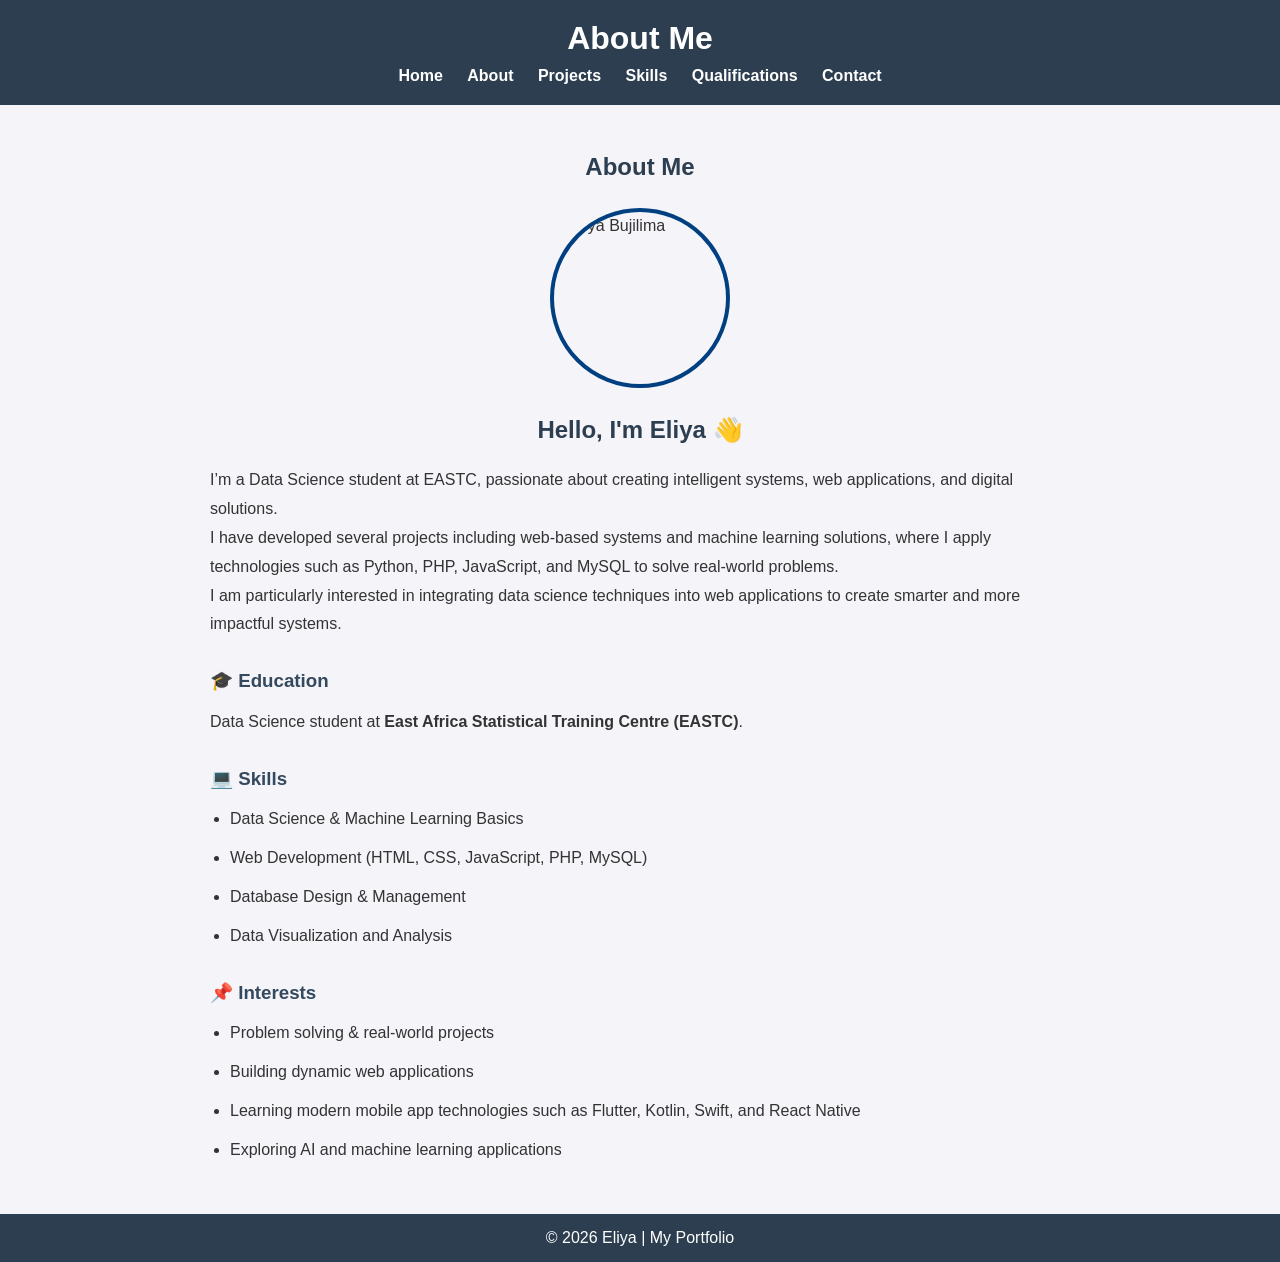
==== frontend/about.html @ cecfb4fb "Initial portfolio full stack project" ====
<!DOCTYPE html>
<html lang="en">
<head>
  <meta charset="UTF-8">
  <meta name="viewport" content="width=device-width, initial-scale=1.0">
  <title>About Me - Eliya</title>

  <style>
    *{
      margin: 0;
      padding: 0;
      box-sizing: border-box;
    }

    body{
      font-family: Arial, sans-serif;
      background: #f4f4f9;
      color: #333;
      min-height: 100vh;
      display: flex;
      flex-direction: column;
    }

    header{
      background: #2c3e50;
      color: white;
      padding: 20px;
      text-align: center;
    }

    nav{
      margin-top: 10px;
    }

    nav a{
      color: white;
      margin: 0 10px;
      text-decoration: none;
      font-weight: bold;
    }

    nav a:hover{
      text-decoration: underline;
    }

    section{
      flex: 1;
      padding: 40px 20px;
      max-width: 900px;
      margin: auto;
      line-height: 1.8;
    }

    h2{
      color: #2c3e50;
      margin-bottom: 15px;
      text-align: center;
    }

    h3{
      margin-top: 25px;
      margin-bottom: 10px;
      color: #34495e;
    }

    ul{
      margin-left: 20px;
    }

    ul li{
      margin-bottom: 10px;
    }

    .profile-pic{
      width: 180px;
      height: 180px;
      border-radius: 50%;
      object-fit: cover;
      display: block;
      margin: 20px auto;
      border: 4px solid #004080;
    }

    footer{
      background: #2c3e50;
      color: white;
      text-align: center;
      padding: 15px;
      margin-top: auto;
    }
  </style>
</head>

<body>

  <!-- Header -->
  <header>

    <h1>About Me</h1>

    <nav>
      <a href="index.html">Home</a>
      <a href="about.html">About</a>
      <a href="projects.html">Projects</a>
      <a href="skills.html">Skills</a>
      <a href="qualifications.html">Qualifications</a>
      <a href="contact.html">Contact</a>
    </nav>

  </header>

  <!-- About Section -->
  <section>

    <h2>About Me</h2>

    <img src="assets/images/profile.jpg"
         alt="Eliya Bujilima"
         class="profile-pic">

    <h2>Hello, I'm Eliya 👋</h2>

    <p>
      I’m a Data Science student at EASTC, passionate about
      creating intelligent systems, web applications,
      and digital solutions.
    </p>

    <p>
      I have developed several projects including web-based systems
      and machine learning solutions, where I apply technologies
      such as Python, PHP, JavaScript, and MySQL to solve real-world problems.
    </p>

    <p>
      I am particularly interested in integrating data science
      techniques into web applications to create smarter
      and more impactful systems.
    </p>

    <h3>🎓 Education</h3>

    <p>
      Data Science student at
      <strong>East Africa Statistical Training Centre (EASTC)</strong>.
    </p>

    <h3>💻 Skills</h3>

    <ul>
      <li>Data Science & Machine Learning Basics</li>
      <li>Web Development (HTML, CSS, JavaScript, PHP, MySQL)</li>
      <li>Database Design & Management</li>
      <li>Data Visualization and Analysis</li>
    </ul>

    <h3>📌 Interests</h3>

    <ul>
      <li>Problem solving & real-world projects</li>
      <li>Building dynamic web applications</li>
      <li>
        Learning modern mobile app technologies such as
        Flutter, Kotlin, Swift, and React Native
      </li>
      <li>Exploring AI and machine learning applications</li>
    </ul>

  </section>

  <!-- Footer -->
  <footer>
    <p>&copy; 2026 Eliya | My Portfolio</p>
  </footer>

</body>
</html>
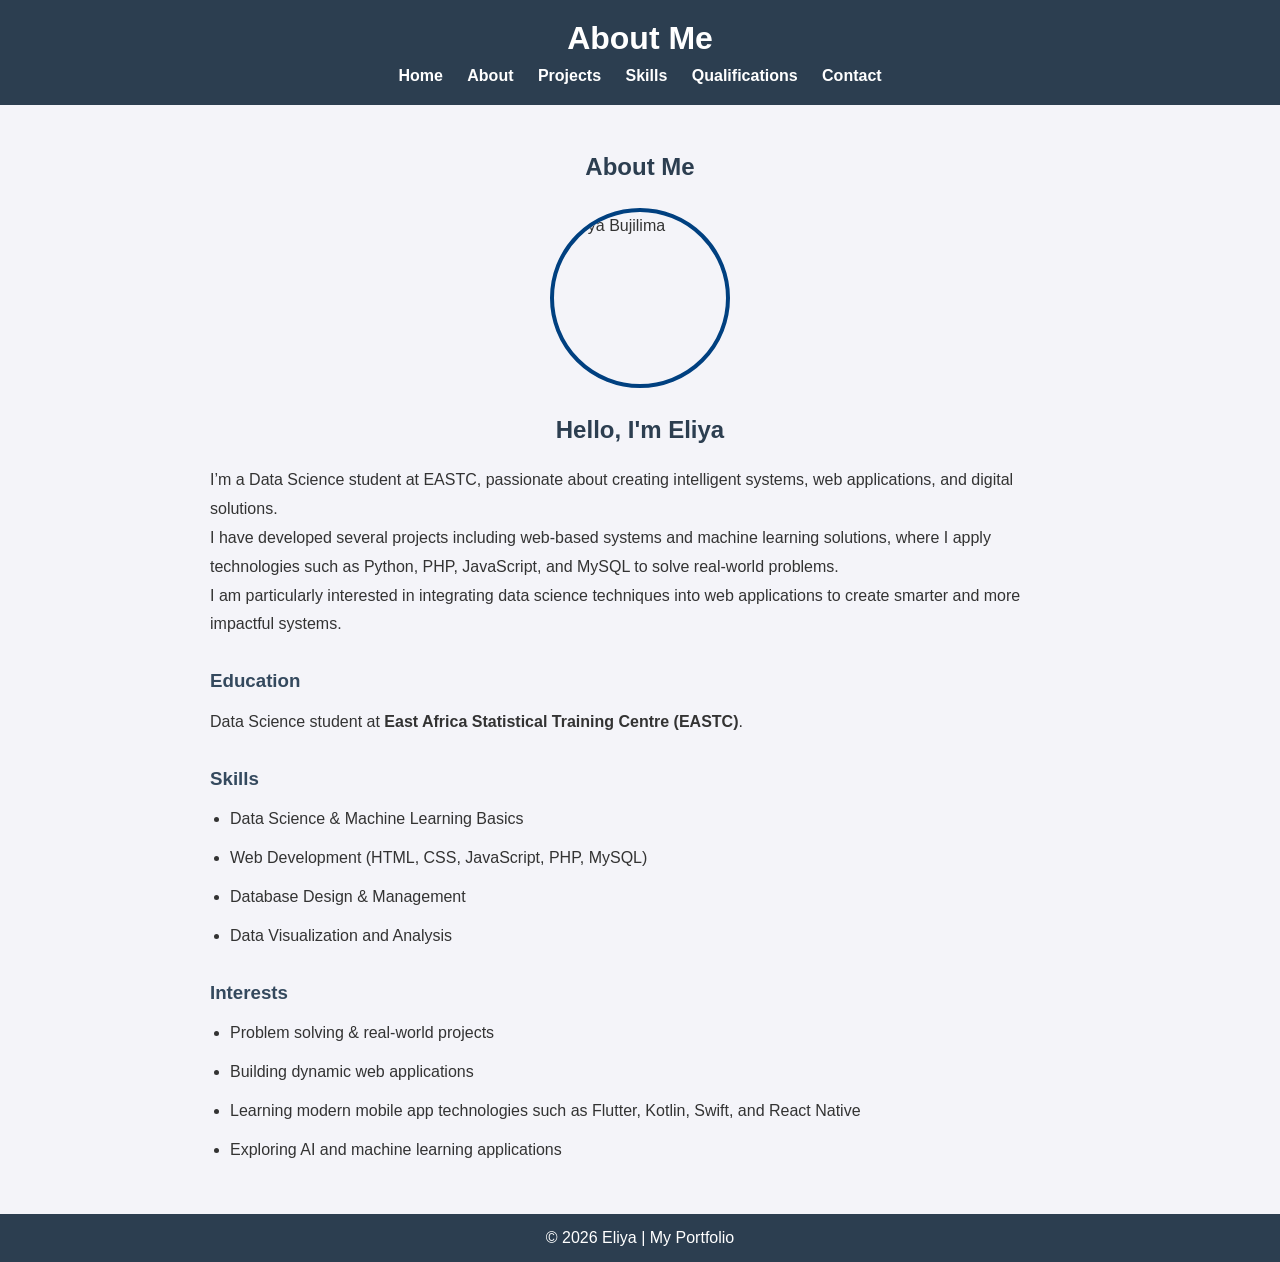
==== commit 8fd5e1de: "Update about.html" ====
--- a/frontend/about.html
+++ b/frontend/about.html
@@ -118,7 +118,7 @@
          alt="Eliya Bujilima"
          class="profile-pic">
 
-    <h2>Hello, I'm Eliya 👋</h2>
+    <h2>Hello, I'm Eliya</h2>
 
     <p>
       I’m a Data Science student at EASTC, passionate about
@@ -138,14 +138,14 @@
       and more impactful systems.
     </p>
 
-    <h3>🎓 Education</h3>
+    <h3>Education</h3>
 
     <p>
       Data Science student at
       <strong>East Africa Statistical Training Centre (EASTC)</strong>.
     </p>
 
-    <h3>💻 Skills</h3>
+    <h3>Skills</h3>
 
     <ul>
       <li>Data Science & Machine Learning Basics</li>
@@ -154,7 +154,7 @@
       <li>Data Visualization and Analysis</li>
     </ul>
 
-    <h3>📌 Interests</h3>
+    <h3>Interests</h3>
 
     <ul>
       <li>Problem solving & real-world projects</li>
@@ -174,4 +174,4 @@
   </footer>
 
 </body>
-</html>+</html>
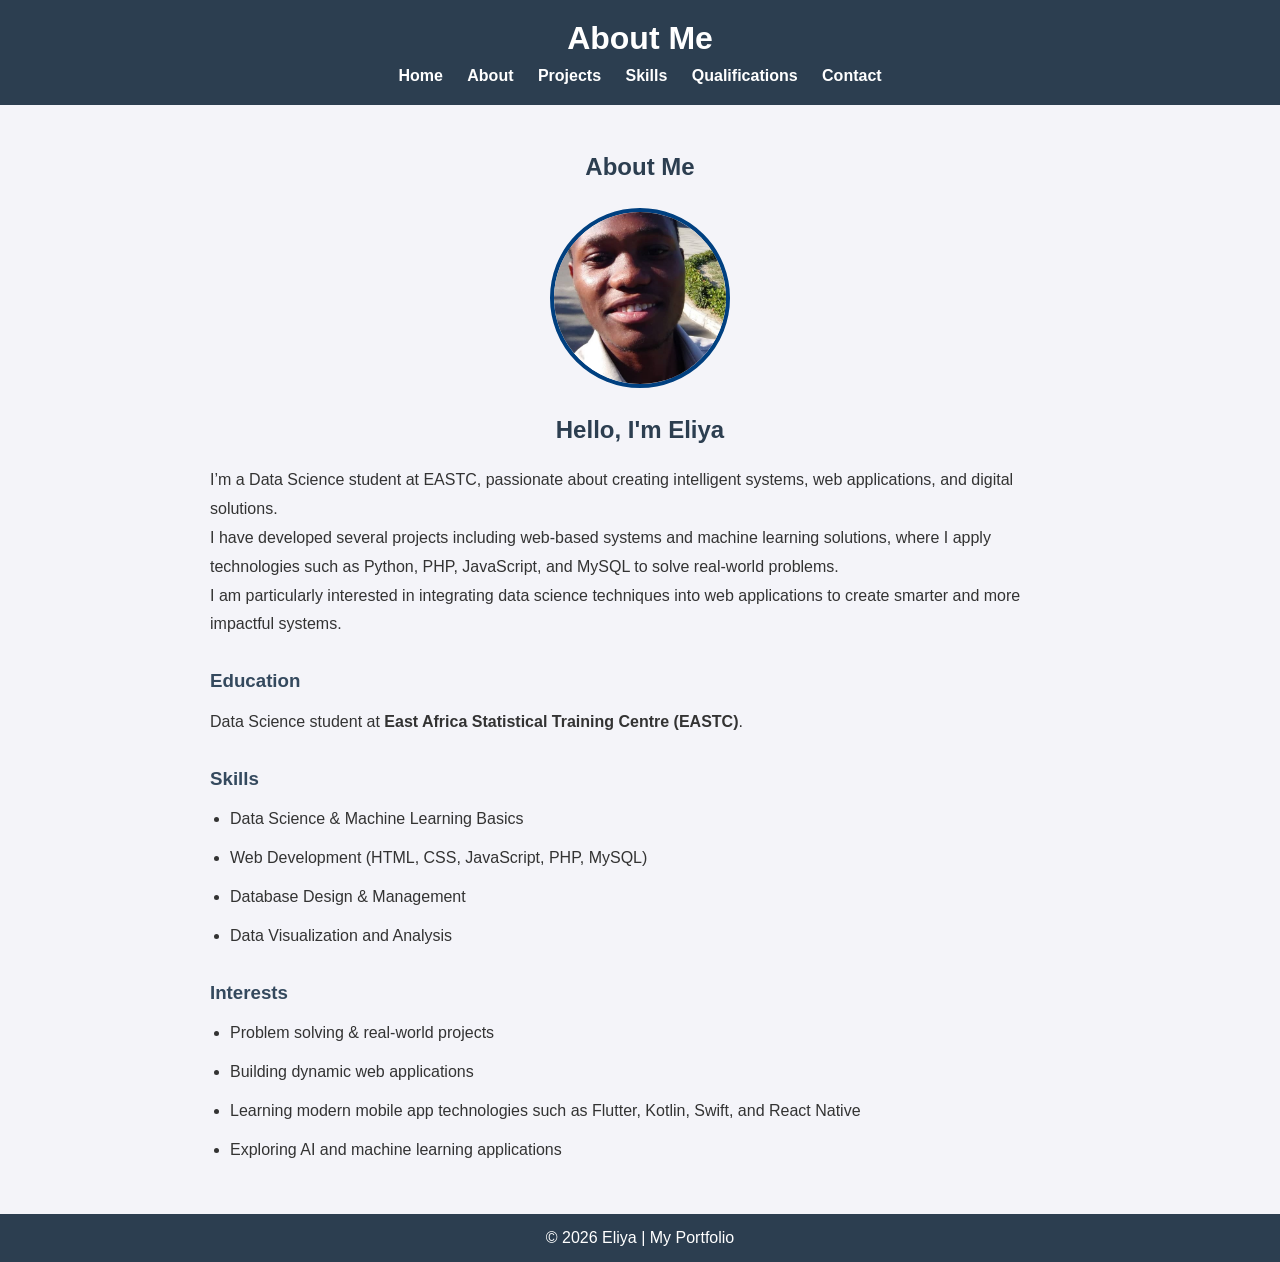
==== commit 6db90d1c: "Update about.html" ====
--- a/frontend/about.html
+++ b/frontend/about.html
@@ -114,10 +114,7 @@
 
     <h2>About Me</h2>
 
-    <img src="assets/images/profile.jpg"
-         alt="Eliya Bujilima"
-         class="profile-pic">
-
+    <img src="/assets/images/profile.jpg" alt="Eliya Bujilima" class="profile-pic">
     <h2>Hello, I'm Eliya</h2>
 
     <p>
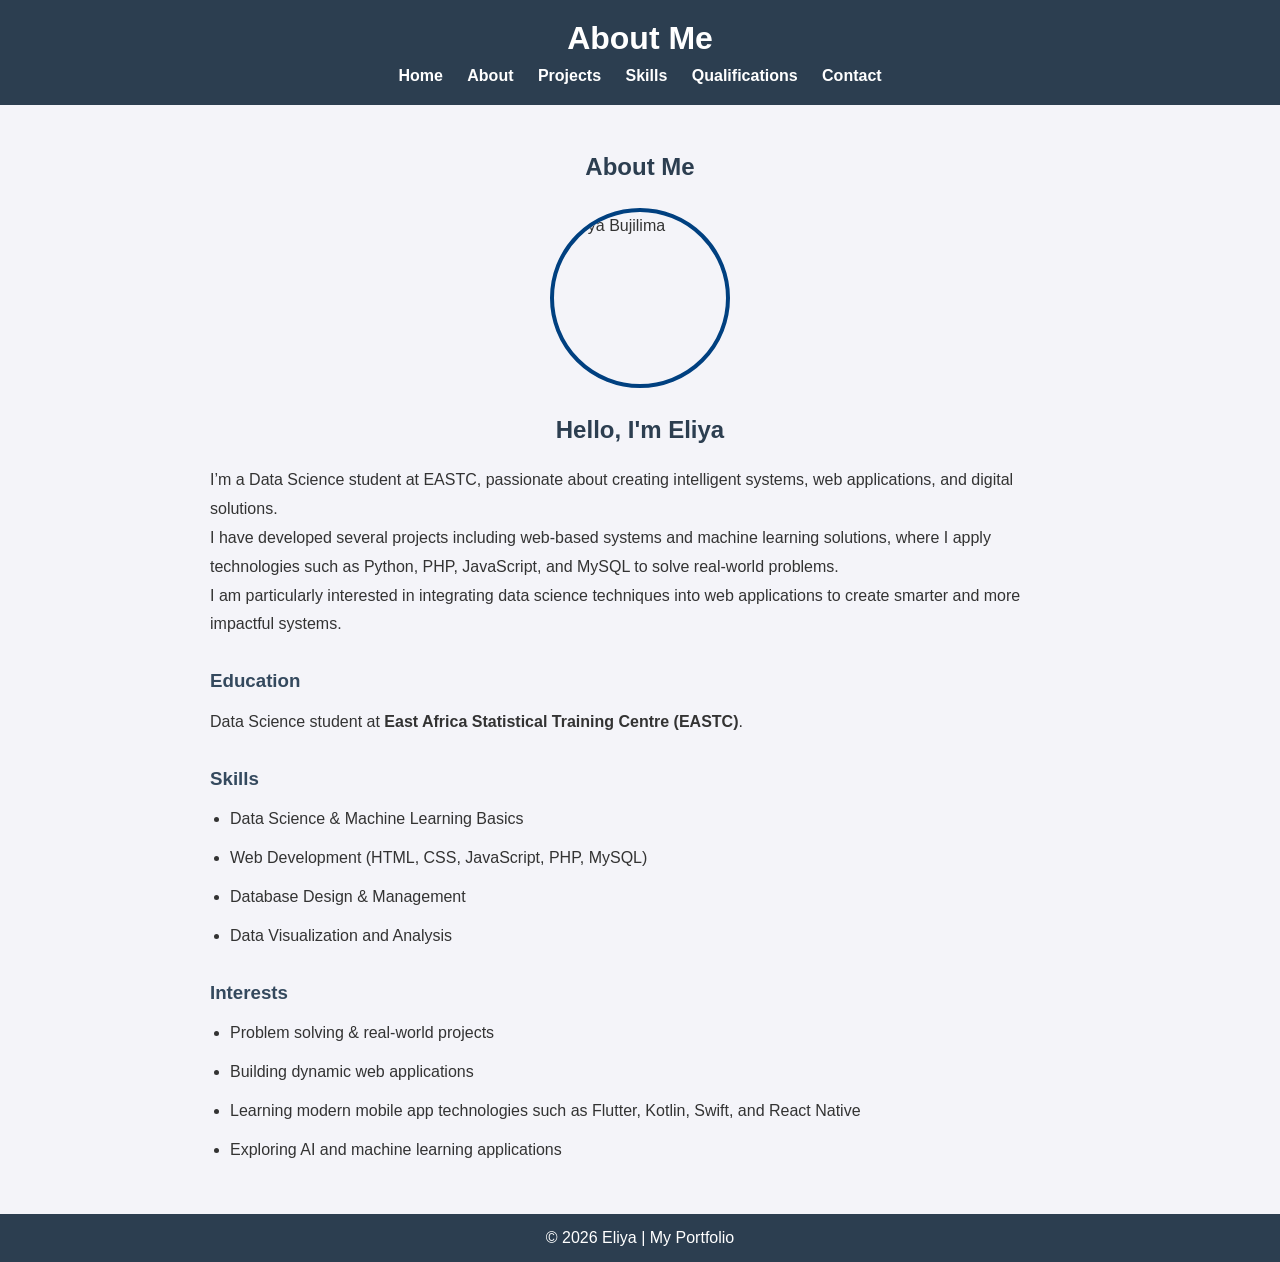
==== commit 15a05f77: "Update about.html" ====
--- a/frontend/about.html
+++ b/frontend/about.html
@@ -114,7 +114,7 @@
 
     <h2>About Me</h2>
 
-    <img src="/assets/images/profile.jpg" alt="Eliya Bujilima" class="profile-pic">
+    <img src="assets/images/profile.jpg" alt="Eliya Bujilima" class="profile-pic">
     <h2>Hello, I'm Eliya</h2>
 
     <p>
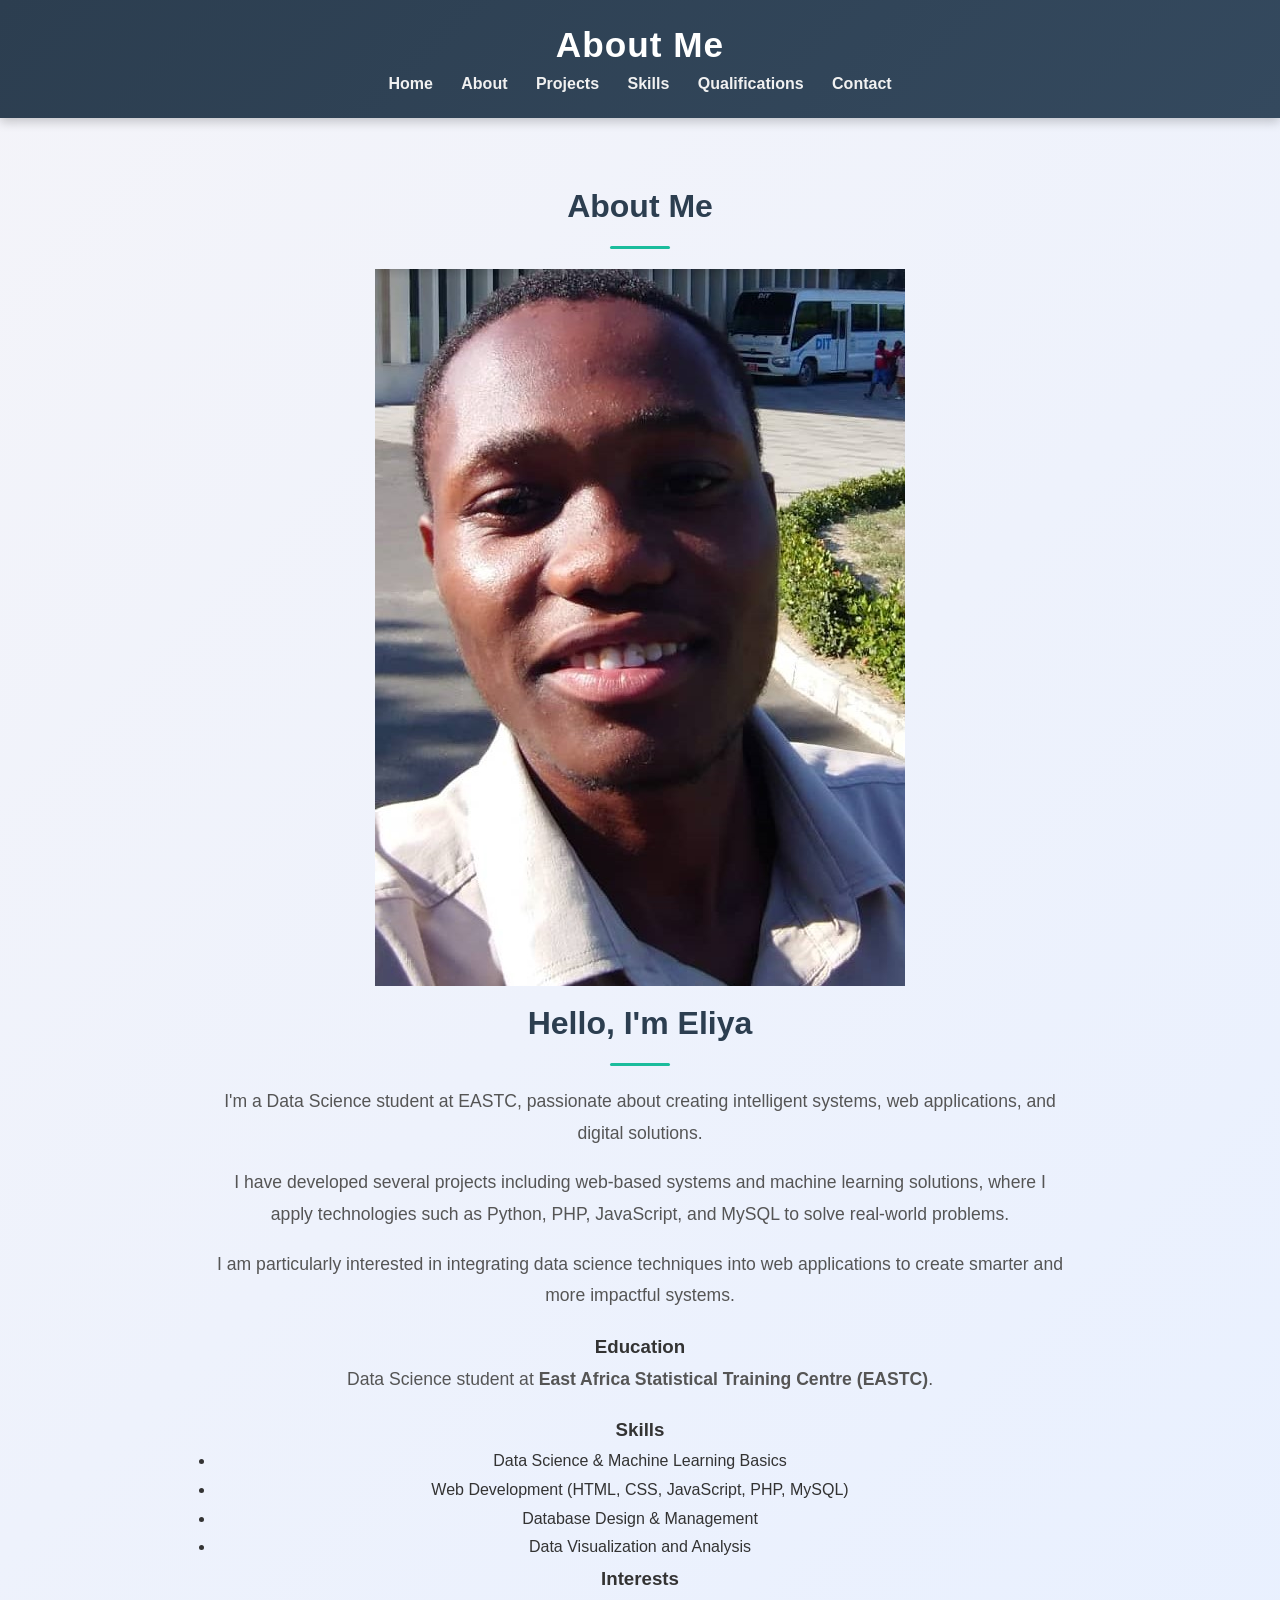
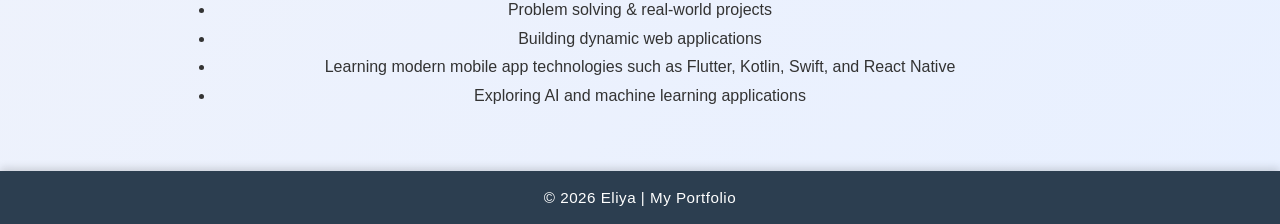
==== commit e05c1bde: "refactor: remove inline styles and link external CSS in about.html" ====
--- a/frontend/about.html
+++ b/frontend/about.html
@@ -4,91 +4,7 @@
   <meta charset="UTF-8">
   <meta name="viewport" content="width=device-width, initial-scale=1.0">
   <title>About Me - Eliya</title>
-
-  <style>
-    *{
-      margin: 0;
-      padding: 0;
-      box-sizing: border-box;
-    }
-
-    body{
-      font-family: Arial, sans-serif;
-      background: #f4f4f9;
-      color: #333;
-      min-height: 100vh;
-      display: flex;
-      flex-direction: column;
-    }
-
-    header{
-      background: #2c3e50;
-      color: white;
-      padding: 20px;
-      text-align: center;
-    }
-
-    nav{
-      margin-top: 10px;
-    }
-
-    nav a{
-      color: white;
-      margin: 0 10px;
-      text-decoration: none;
-      font-weight: bold;
-    }
-
-    nav a:hover{
-      text-decoration: underline;
-    }
-
-    section{
-      flex: 1;
-      padding: 40px 20px;
-      max-width: 900px;
-      margin: auto;
-      line-height: 1.8;
-    }
-
-    h2{
-      color: #2c3e50;
-      margin-bottom: 15px;
-      text-align: center;
-    }
-
-    h3{
-      margin-top: 25px;
-      margin-bottom: 10px;
-      color: #34495e;
-    }
-
-    ul{
-      margin-left: 20px;
-    }
-
-    ul li{
-      margin-bottom: 10px;
-    }
-
-    .profile-pic{
-      width: 180px;
-      height: 180px;
-      border-radius: 50%;
-      object-fit: cover;
-      display: block;
-      margin: 20px auto;
-      border: 4px solid #004080;
-    }
-
-    footer{
-      background: #2c3e50;
-      color: white;
-      text-align: center;
-      padding: 15px;
-      margin-top: auto;
-    }
-  </style>
+  <link rel="stylesheet" href="assets/css/style.css">
 </head>
 
 <body>
@@ -118,7 +34,7 @@
     <h2>Hello, I'm Eliya</h2>
 
     <p>
-      I’m a Data Science student at EASTC, passionate about
+      I'm a Data Science student at EASTC, passionate about
       creating intelligent systems, web applications,
       and digital solutions.
     </p>
--- a/frontend/assets/css/style.css
+++ b/frontend/assets/css/style.css
@@ -0,0 +1,251 @@
+/* Global Styles */
+* {
+  margin: 0;
+  padding: 0;
+  box-sizing: border-box;
+}
+
+body {
+  font-family: 'Segoe UI', Arial, sans-serif;
+  background: linear-gradient(135deg, #f4f4f9, #e8f0ff);
+  color: #333;
+  min-height: 100vh;
+  display: flex;
+  flex-direction: column;
+  scroll-behavior: smooth;
+}
+
+/* Header Styles */
+header {
+  background: linear-gradient(135deg, #2c3e50, #34495e);
+  color: white;
+  padding: 25px;
+  text-align: center;
+  box-shadow: 0 4px 10px rgba(0,0,0,0.2);
+  animation: fadeInDown 1s ease-in-out;
+}
+
+header h1 {
+  font-size: 2.2rem;
+  margin-bottom: 10px;
+  letter-spacing: 1px;
+}
+
+header p {
+  font-size: 1.1rem;
+  margin-bottom: 15px;
+  opacity: 0.9;
+}
+
+/* Navigation Styles */
+nav {
+  margin-top: 10px;
+}
+
+nav a {
+  color: #f1f1f1;
+  margin: 0 12px;
+  text-decoration: none;
+  font-weight: bold;
+  transition: color 0.3s ease, transform 0.3s ease;
+  display: inline-block;
+}
+
+nav a:hover {
+  color: #1abc9c;
+  transform: scale(1.1);
+}
+
+/* Navigation List Styles (for structured nav) */
+nav ul {
+  list-style: none;
+  display: flex;
+  justify-content: center;
+  margin: 0;
+  padding: 0;
+  flex-wrap: wrap;
+}
+
+nav ul li {
+  margin: 0 15px;
+}
+
+nav ul li a {
+  color: white;
+  text-decoration: none;
+  transition: color 0.3s ease;
+}
+
+nav ul li a:hover {
+  color: #1abc9c;
+}
+
+/* Section Styles */
+section {
+  flex: 1;
+  padding: 60px 25px;
+  text-align: center;
+  max-width: 900px;
+  margin: auto;
+  line-height: 1.8;
+  animation: fadeInUp 1.2s ease-in-out;
+}
+
+section h2 {
+  margin-bottom: 20px;
+  color: #2c3e50;
+  font-size: 2rem;
+  position: relative;
+}
+
+section h2::after {
+  content: '';
+  display: block;
+  width: 60px;
+  height: 3px;
+  background: #1abc9c;
+  margin: 10px auto 0;
+  border-radius: 2px;
+}
+
+section p {
+  margin-bottom: 18px;
+  font-size: 1.1rem;
+  color: #555;
+  transition: transform 0.3s ease;
+}
+
+section p:hover {
+  transform: translateY(-3px);
+}
+
+/* Hero Section */
+.hero {
+  text-align: center;
+  padding: 100px 20px;
+  background: linear-gradient(135deg, #f4f4f4, #e8f0ff);
+}
+
+.hero .name {
+  color: #1abc9c;
+  font-weight: bold;
+}
+
+/* Button Styles */
+.btn {
+  display: inline-block;
+  padding: 12px 25px;
+  background: #1abc9c;
+  color: white;
+  text-decoration: none;
+  border-radius: 5px;
+  margin-top: 15px;
+  transition: background 0.3s ease, transform 0.3s ease;
+  font-weight: bold;
+  cursor: pointer;
+}
+
+.btn:hover {
+  background: #16a085;
+  transform: translateY(-3px);
+  box-shadow: 0 5px 15px rgba(26, 188, 156, 0.3);
+}
+
+.btn:active {
+  transform: translateY(-1px);
+}
+
+/* Footer Styles */
+footer {
+  background: #2c3e50;
+  color: white;
+  text-align: center;
+  padding: 18px;
+  margin-top: auto;
+  font-size: 0.95rem;
+  letter-spacing: 0.5px;
+  box-shadow: 0 -3px 8px rgba(0,0,0,0.15);
+}
+
+/* Animations */
+@keyframes fadeInDown {
+  from {
+    opacity: 0;
+    transform: translateY(-20px);
+  }
+  to {
+    opacity: 1;
+    transform: translateY(0);
+  }
+}
+
+@keyframes fadeInUp {
+  from {
+    opacity: 0;
+    transform: translateY(20px);
+  }
+  to {
+    opacity: 1;
+    transform: translateY(0);
+  }
+}
+
+/* Responsive Design */
+@media (max-width: 768px) {
+  header h1 {
+    font-size: 1.8rem;
+  }
+
+  header p {
+    font-size: 1rem;
+  }
+
+  nav a {
+    margin: 0 8px;
+    font-size: 0.9rem;
+  }
+
+  section {
+    padding: 40px 15px;
+  }
+
+  section h2 {
+    font-size: 1.6rem;
+  }
+
+  section p {
+    font-size: 1rem;
+  }
+
+  .btn {
+    padding: 10px 20px;
+    font-size: 0.95rem;
+  }
+}
+
+@media (max-width: 480px) {
+  header h1 {
+    font-size: 1.5rem;
+  }
+
+  header p {
+    font-size: 0.95rem;
+  }
+
+  nav a {
+    margin: 0 6px;
+    font-size: 0.8rem;
+  }
+
+  section {
+    padding: 30px 10px;
+  }
+
+  section h2 {
+    font-size: 1.3rem;
+  }
+
+  section p {
+    font-size: 0.95rem;
+  }
+}
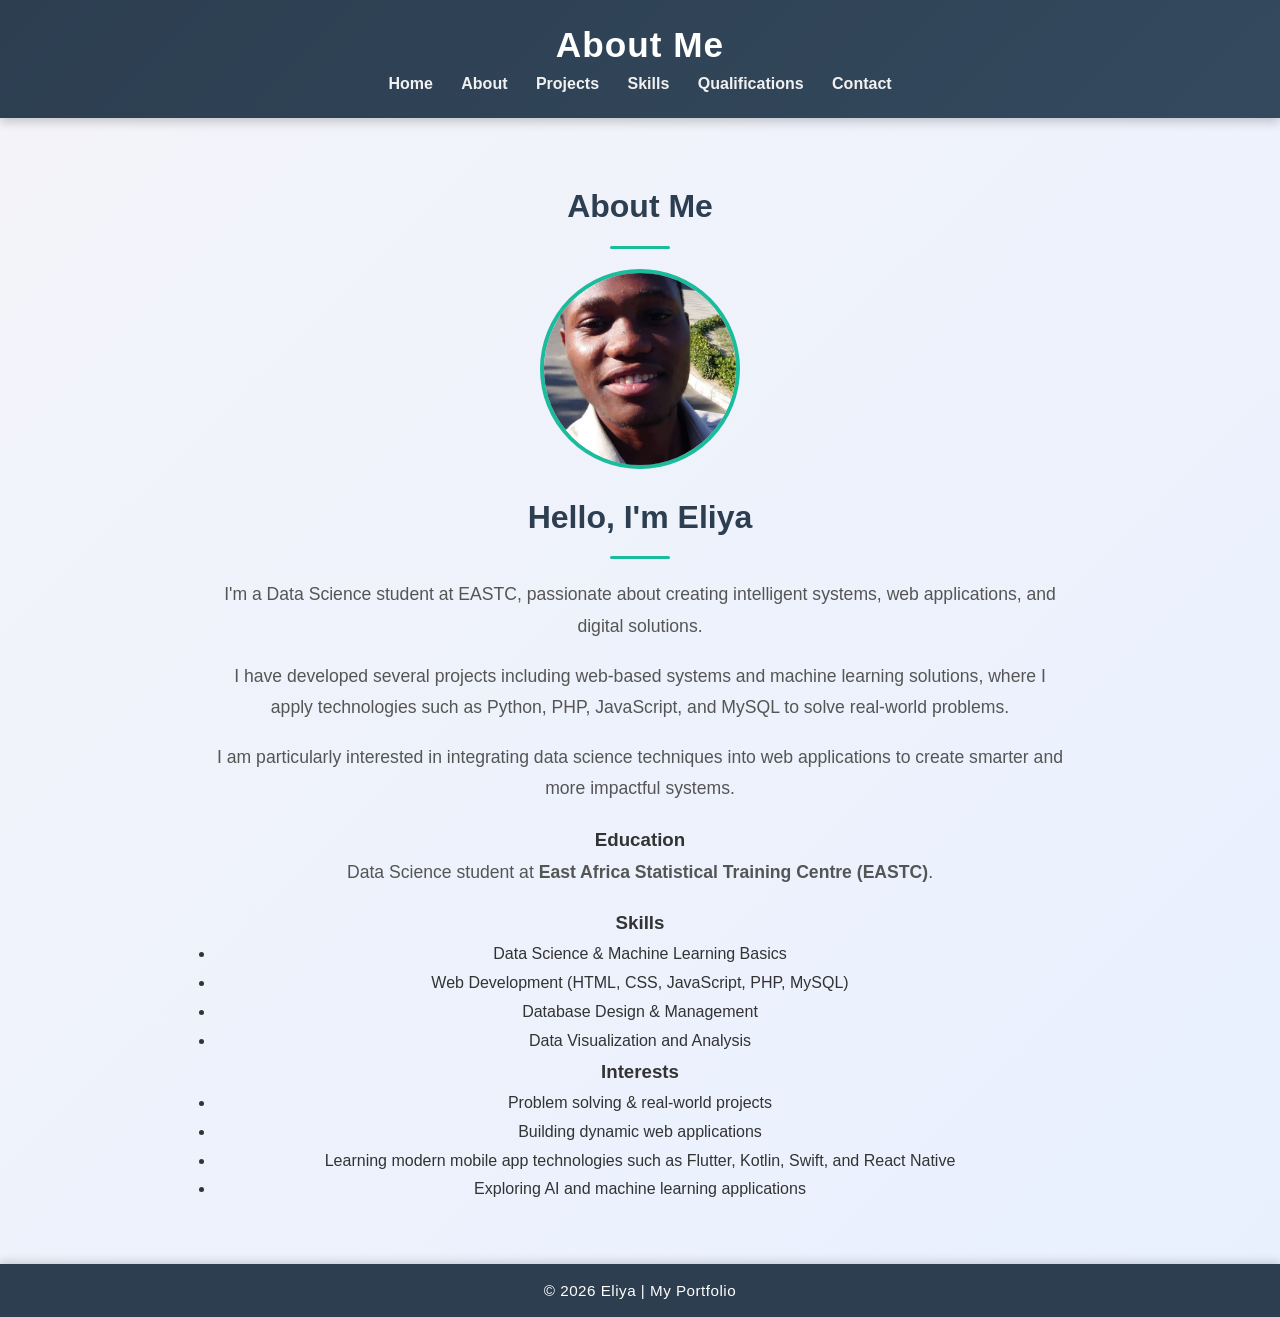
==== commit 0ad196d6: "Enhance profile image with styling Updated profile image styling for better presentation." ====
--- a/frontend/about.html
+++ b/frontend/about.html
@@ -30,7 +30,9 @@
 
     <h2>About Me</h2>
 
-    <img src="assets/images/profile.jpg" alt="Eliya Bujilima" class="profile-pic">
+   <img src="assets/images/profile.jpg" 
+     alt="Eliya Bujilima" 
+     style="width:200px;height:200px;object-fit:cover;border-radius:50%;border:4px solid #1abc9c;display:block;margin:20px auto;">
     <h2>Hello, I'm Eliya</h2>
 
     <p>
--- a/frontend/assets/css/style.css
+++ b/frontend/assets/css/style.css
@@ -249,3 +249,13 @@
     font-size: 0.95rem;
   }
 }
+.profile-pic {
+  width: 200px;          /* fixed width */
+  height: 200px;         /* fixed height */
+  object-fit: cover;     /* crops the image to fit nicely */
+  border-radius: 50%;    /* makes it circular */
+  border: 4px solid #1abc9c; /* optional accent border */
+  display: block;
+  margin: 20px auto;     /* centers the image */
+  box-shadow: 0 4px 12px rgba(0,0,0,0.2); /* subtle shadow */
+}
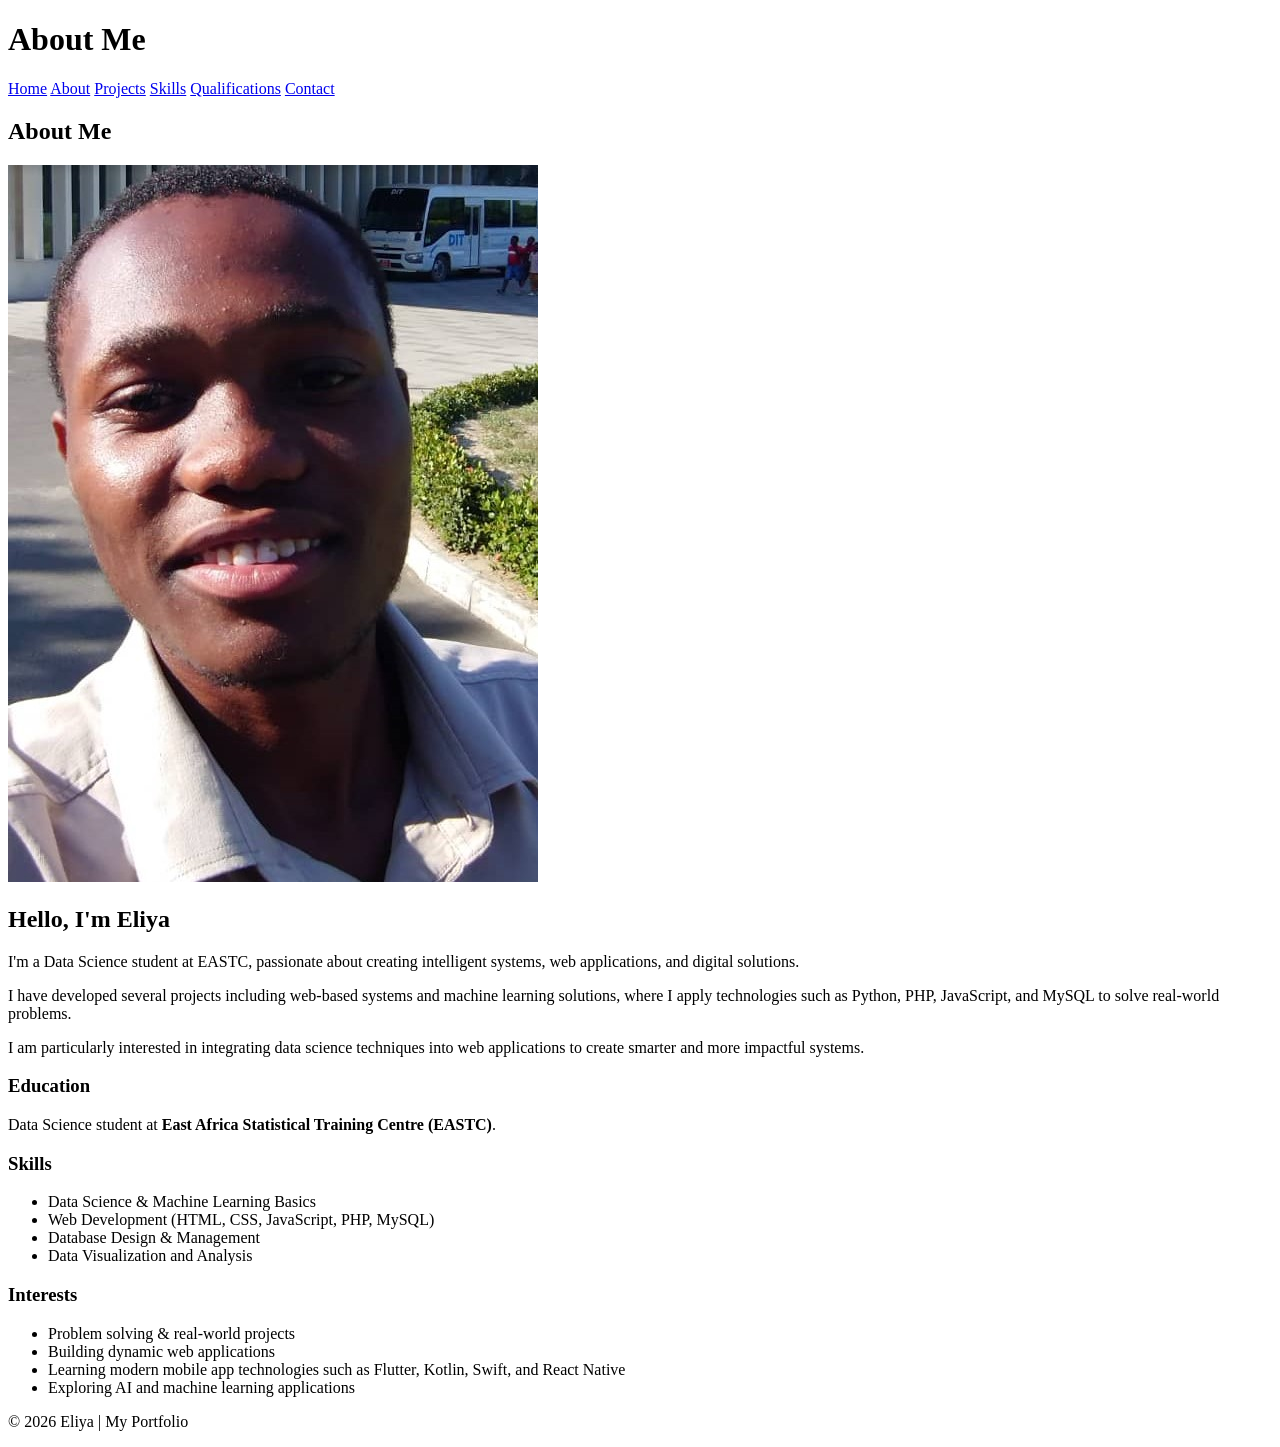
==== commit db6222e9: "Fix stylesheet path and update profile image tag Updated stylesheet link path and modified image tag" ====
--- a/frontend/about.html
+++ b/frontend/about.html
@@ -4,7 +4,7 @@
   <meta charset="UTF-8">
   <meta name="viewport" content="width=device-width, initial-scale=1.0">
   <title>About Me - Eliya</title>
-  <link rel="stylesheet" href="assets/css/style.css">
+  <link rel="stylesheet" href="../assets/css/style.css">
 </head>
 
 <body>
@@ -31,8 +31,7 @@
     <h2>About Me</h2>
 
    <img src="assets/images/profile.jpg" 
-     alt="Eliya Bujilima" 
-     style="width:200px;height:200px;object-fit:cover;border-radius:50%;border:4px solid #1abc9c;display:block;margin:20px auto;">
+     alt="Eliya Bujilima" class="profile-pic">
     <h2>Hello, I'm Eliya</h2>
 
     <p>
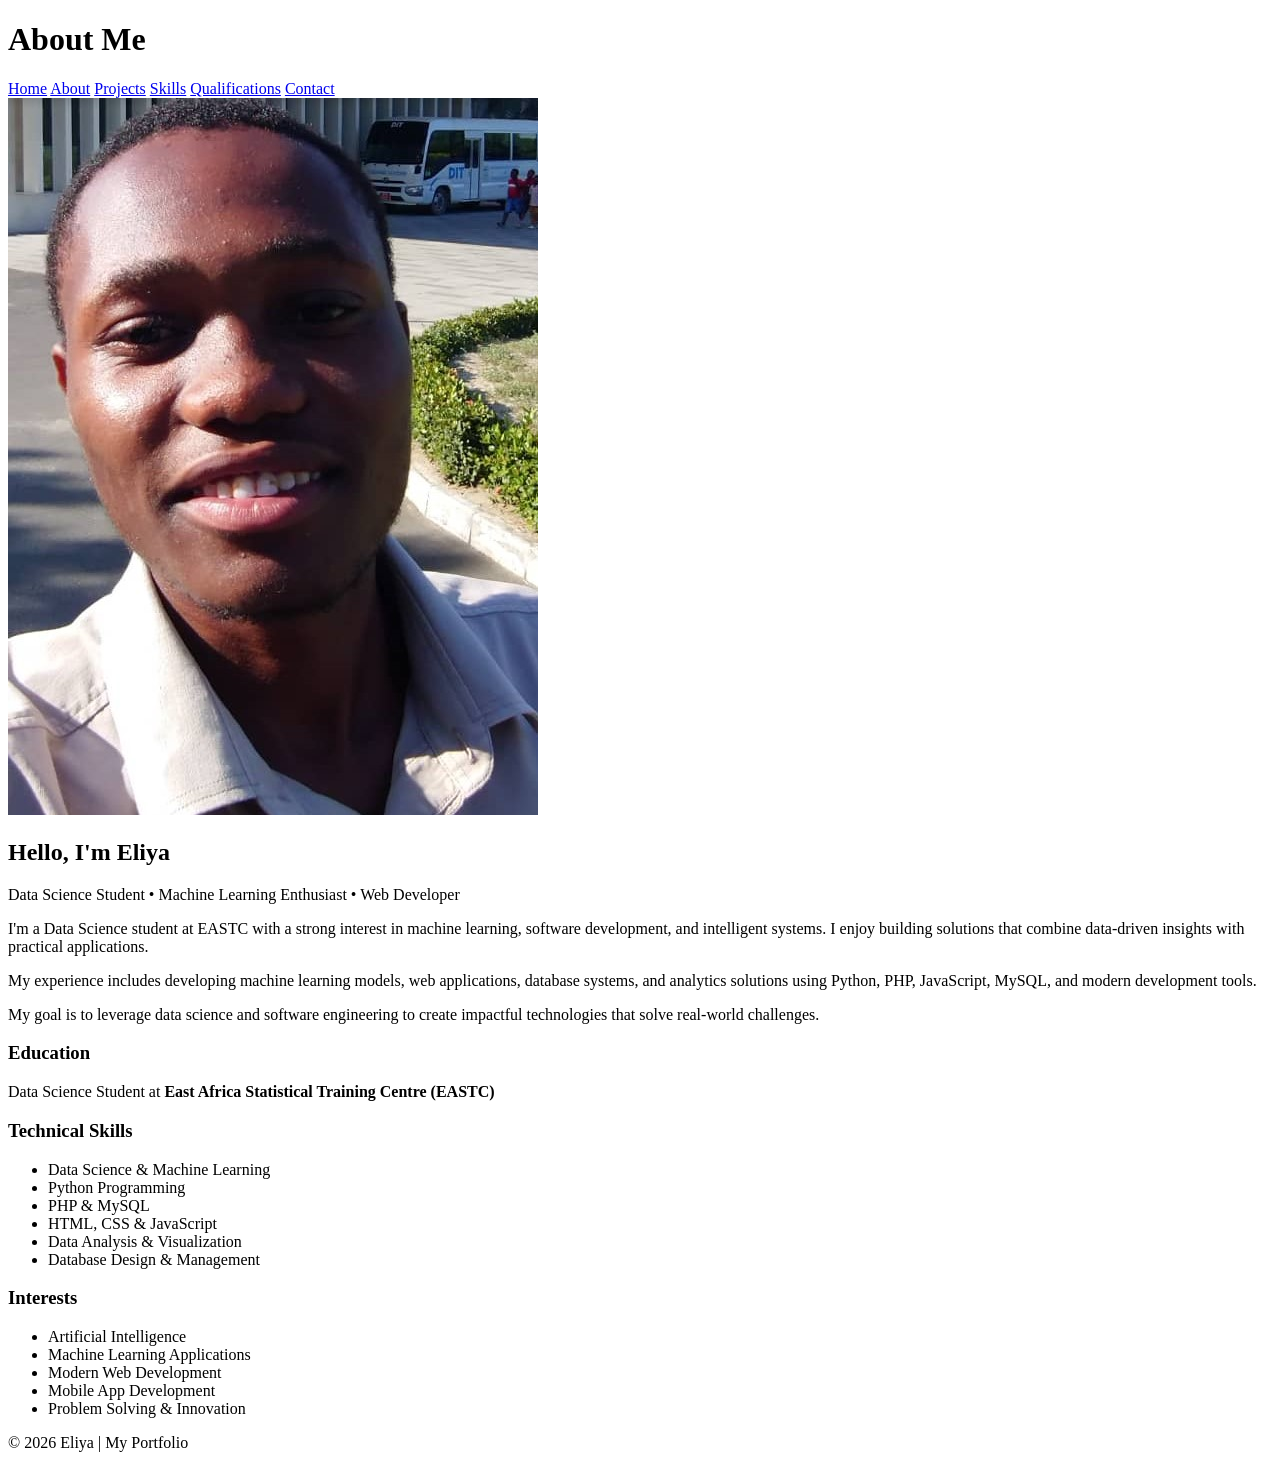
==== commit e5616aa5: "Update about.html" ====
--- a/frontend/about.html
+++ b/frontend/about.html
@@ -28,59 +28,85 @@
   <!-- About Section -->
   <section>
 
-    <h2>About Me</h2>
+  <div class="about-container">
 
-   <img src="assets/images/profile.jpg" 
-     alt="Eliya Bujilima" class="profile-pic">
-    <h2>Hello, I'm Eliya</h2>
+    <div class="about-image">
+      <img src="assets/images/profile.jpg"
+           alt="Eliya Bujilima"
+           class="profile-pic">
+    </div>
 
-    <p>
-      I'm a Data Science student at EASTC, passionate about
-      creating intelligent systems, web applications,
-      and digital solutions.
-    </p>
+    <div class="about-content">
 
-    <p>
-      I have developed several projects including web-based systems
-      and machine learning solutions, where I apply technologies
-      such as Python, PHP, JavaScript, and MySQL to solve real-world problems.
-    </p>
+      <h2>Hello, I'm Eliya</h2>
 
-    <p>
-      I am particularly interested in integrating data science
-      techniques into web applications to create smarter
-      and more impactful systems.
-    </p>
+      <span class="about-role">
+        Data Science Student • Machine Learning Enthusiast • Web Developer
+      </span>
+
+      <p>
+        I'm a Data Science student at EASTC with a strong interest in
+        machine learning, software development, and intelligent systems.
+        I enjoy building solutions that combine data-driven insights
+        with practical applications.
+      </p>
+
+      <p>
+        My experience includes developing machine learning models,
+        web applications, database systems, and analytics solutions
+        using Python, PHP, JavaScript, MySQL, and modern development tools.
+      </p>
+
+      <p>
+        My goal is to leverage data science and software engineering
+        to create impactful technologies that solve real-world challenges.
+      </p>
+
+    </div>
+
+  </div>
+
+  <div class="about-card">
 
     <h3>Education</h3>
 
     <p>
-      Data Science student at
-      <strong>East Africa Statistical Training Centre (EASTC)</strong>.
+      Data Science Student at
+      <strong>East Africa Statistical Training Centre (EASTC)</strong>
     </p>
 
-    <h3>Skills</h3>
+  </div>
+
+  <div class="about-card">
+
+    <h3> Technical Skills</h3>
 
     <ul>
-      <li>Data Science & Machine Learning Basics</li>
-      <li>Web Development (HTML, CSS, JavaScript, PHP, MySQL)</li>
+      <li>Data Science & Machine Learning</li>
+      <li>Python Programming</li>
+      <li>PHP & MySQL</li>
+      <li>HTML, CSS & JavaScript</li>
+      <li>Data Analysis & Visualization</li>
       <li>Database Design & Management</li>
-      <li>Data Visualization and Analysis</li>
     </ul>
 
-    <h3>Interests</h3>
+  </div>
+
+  <div class="about-card">
+
+    <h3> Interests</h3>
 
     <ul>
-      <li>Problem solving & real-world projects</li>
-      <li>Building dynamic web applications</li>
-      <li>
-        Learning modern mobile app technologies such as
-        Flutter, Kotlin, Swift, and React Native
-      </li>
-      <li>Exploring AI and machine learning applications</li>
+      <li>Artificial Intelligence</li>
+      <li>Machine Learning Applications</li>
+      <li>Modern Web Development</li>
+      <li>Mobile App Development</li>
+      <li>Problem Solving & Innovation</li>
     </ul>
 
-  </section>
+  </div>
+
+</section>
 
   <!-- Footer -->
   <footer>
